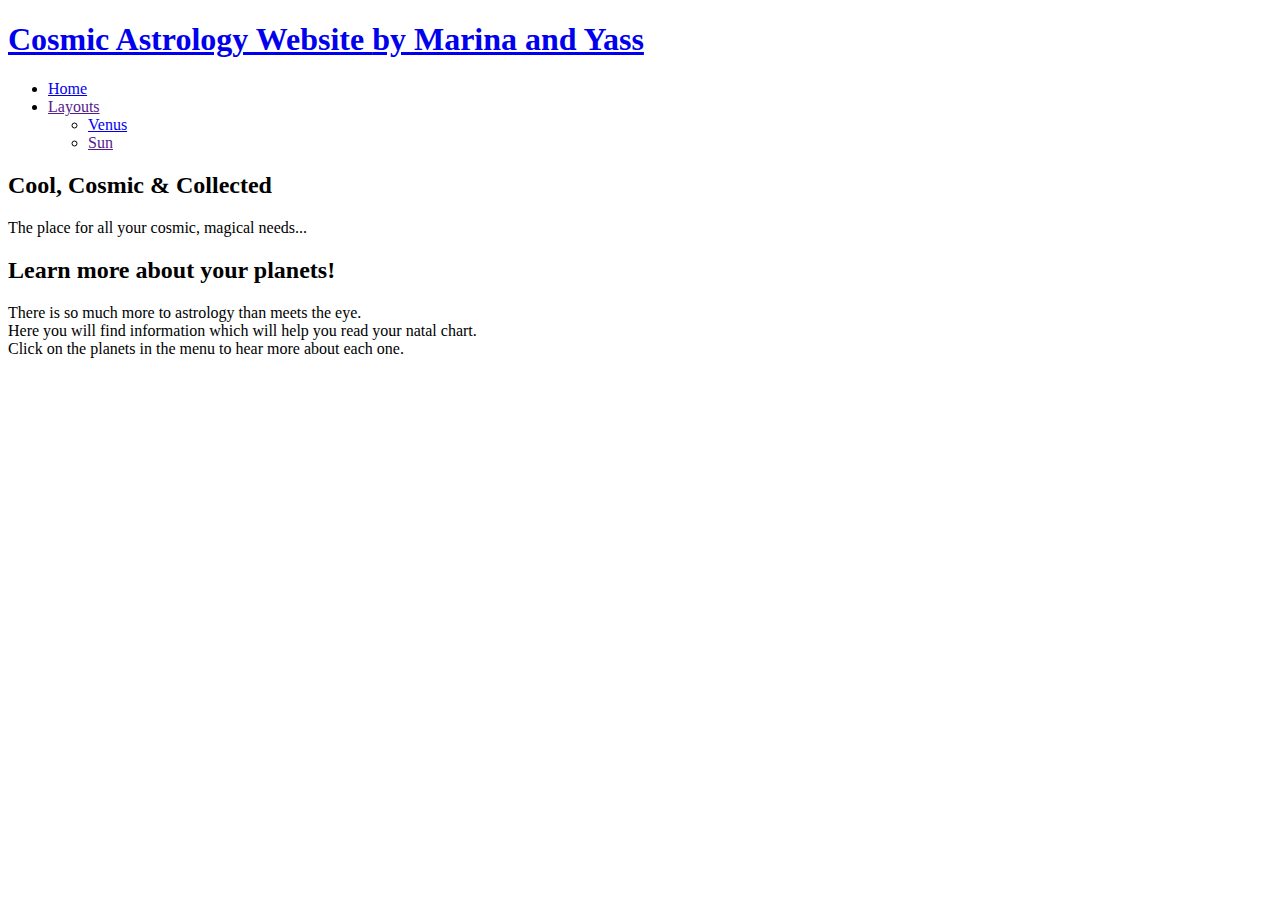
==== index.html @ 4d7a9b96 "Add files via upload" ====
<!DOCTYPE HTML>

<html>
	<head>
		<title> </title>
		<meta http-equiv="content-type" content="text/html; charset=utf-8" />
		<meta name="description" content="" />
		<meta name="keywords" content="" />
		<noscript>
			<link rel="stylesheet" href="css/style.css" />
			<link rel="stylesheet" href="https://fonts.googleapis.com/css?family=Nunito" rel="stylesheet">
		</noscript>
	</head>
	<body class="landing">

			<header id="header" class="alt skel-layers-fixed">
				<h1><a href="index.html"> Cosmic Astrology Website <span>by Marina and Yass</span></a></h1>
				<nav id="nav">
					<ul>
						<li><a href="index.html">Home</a></li>
						<li>
							<a href="" class="icon fa-angle-down">Layouts</a>
							<ul>
								<li><a href="venus.html">Venus</a></li>
								<li>
									<a href="">Sun</a>
								</li>
							</ul>
						</li>
					</ul>
				</nav>
			</header>

			<section id="banner">
				<div class="inner">
					<h2>Cool, Cosmic & Collected</h2>
					<p>The place for all your cosmic, magical needs...</p>
					<ul class="actions">
					</ul>
				</div>
			</section>

			<section id="one" class="wrapper style1">
				<div class="container">
					<header class="major">
						<h2>Learn more about your planets!</h2>
						<p>There is so much more to astrology than meets the eye.<br />
						Here you will find information which will help you read your natal chart.<br />
						Click on the planets in the menu to hear more about each one.</p>
					</header>
					<div class="slider">
						<span class="nav-previous"></span>
						<div class="viewer">
							<div class="reel">
								<div class="slide">
									<img src="images/slide01.jpg" alt="" />
								</div>
								<div class="slide">
									<img src="images/slide02.jpg" alt="" />
								</div>
								<div class="slide">
									<img src="images/slide03.jpg" alt="" />
								</div>
							</div>
						</div>
						<span class="nav-next"></span>
					</div>
				</div>
			</section>

	</body>
</html>
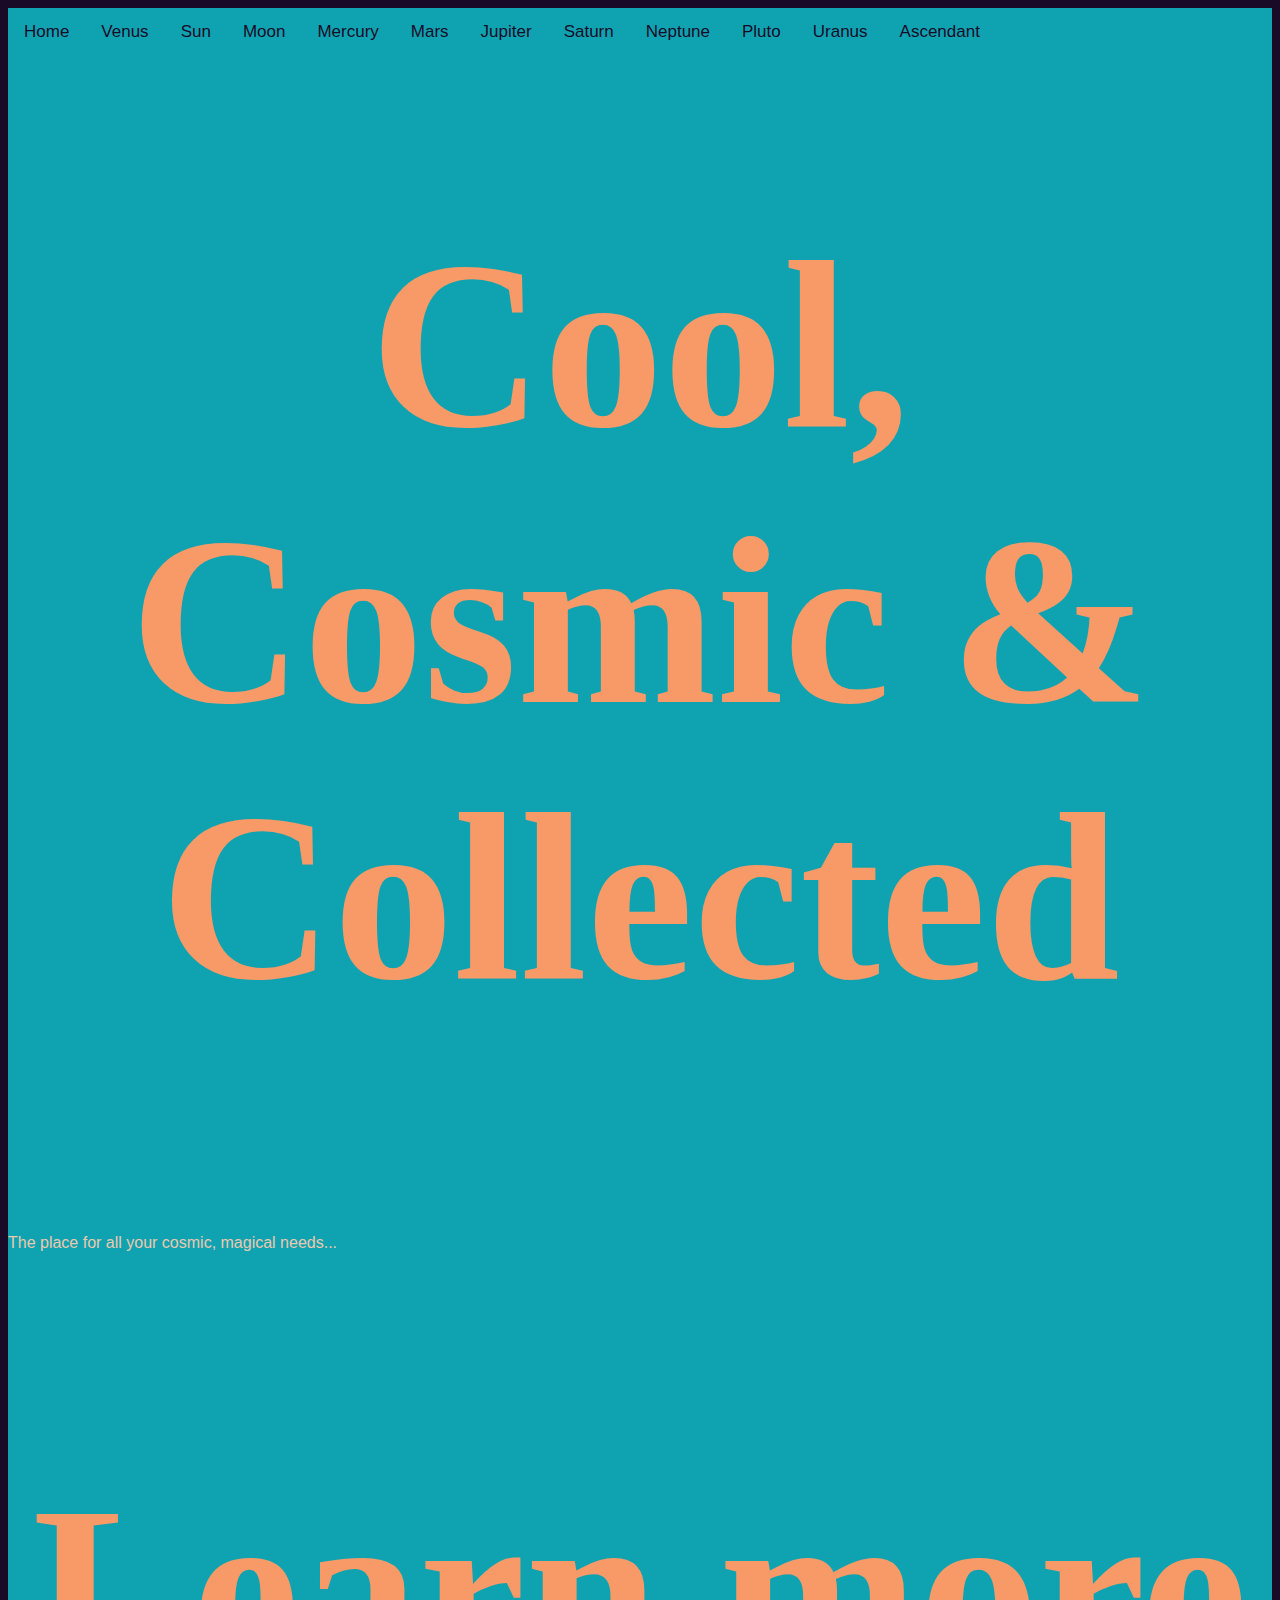
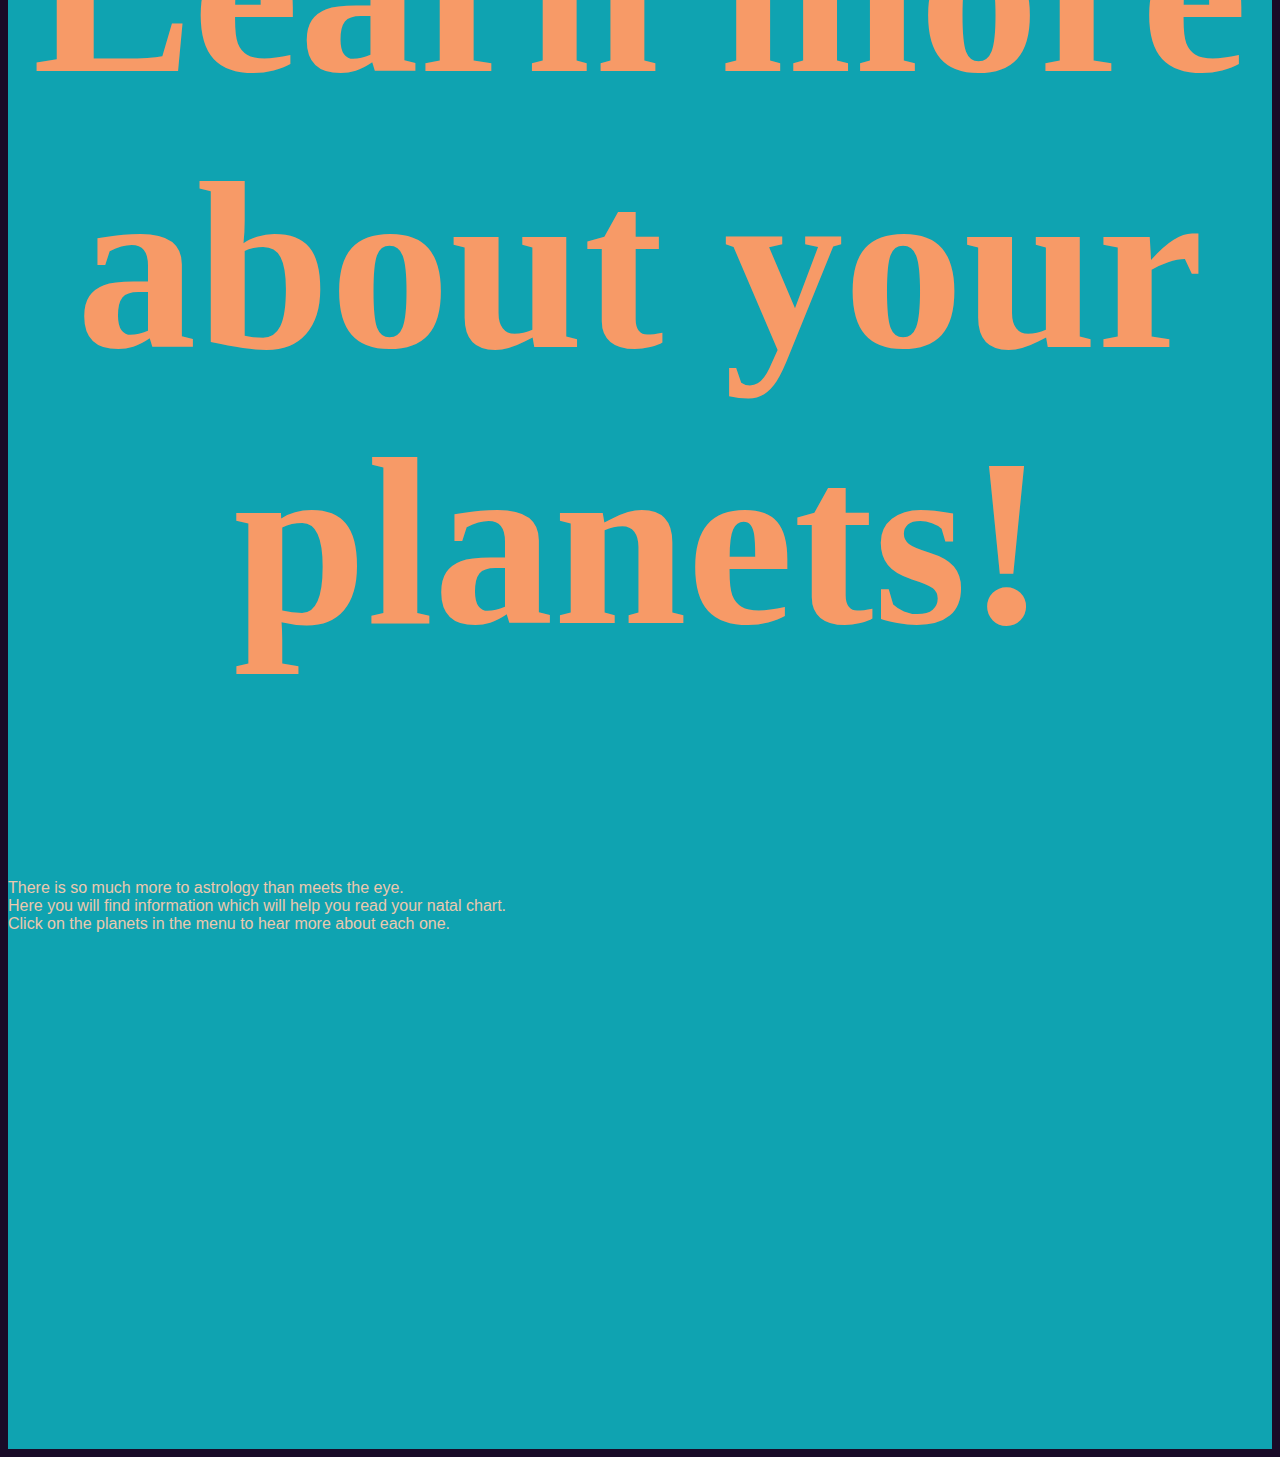
==== commit d1166ca2: "Add files via upload" ====
--- a/index.html
+++ b/index.html
@@ -1,5 +1,5 @@
 <!DOCTYPE HTML>
-
+<link rel="stylesheet" type="text/css" href="style2.css">
 <html>
 	<head>
 		<title> </title>
@@ -13,23 +13,19 @@
 	</head>
 	<body class="landing">
 
-			<header id="header" class="alt skel-layers-fixed">
-				<h1><a href="index.html"> Cosmic Astrology Website <span>by Marina and Yass</span></a></h1>
-				<nav id="nav">
-					<ul>
-						<li><a href="index.html">Home</a></li>
-						<li>
-							<a href="" class="icon fa-angle-down">Layouts</a>
-							<ul>
-								<li><a href="venus.html">Venus</a></li>
-								<li>
-									<a href="">Sun</a>
-								</li>
-							</ul>
-						</li>
-					</ul>
-				</nav>
-			</header>
+		<div class="topnav">
+	  <a class="active" href="index.html">Home</a>
+	  <a href="venus.html">Venus</a>
+	  <a href="sun.html">Sun</a>
+	  <a href="moon.html">Moon</a>
+	  <a href="mercury.html">Mercury</a>
+	  <a href="moon.html">Mars</a>
+	  <a href="jupiter.html">Jupiter</a>
+		<a href="saturn.html">Saturn</a>
+	  <a href="neptune.html">Neptune</a>
+	  <a href="pluto.html">Pluto</a>
+	  <a href="uranus.html">Uranus</a>
+	  <a href="ascendant.html">Ascendant</a>
 
 			<section id="banner">
 				<div class="inner">
--- a/style2.css
+++ b/style2.css
@@ -0,0 +1,52 @@
+
+body {
+  background-color: #190B28;
+	color: #ECC8AE;
+	font-size: 1em;
+  font-family: 'Montserrat', sans-serif;
+}
+
+img {
+  height: 500px;
+  float: left;
+}
+
+h1 {
+  color: #0FA3B1;
+  margin-left: 20px;
+}
+
+h3 {
+  color: #D66662;
+  font-size: 2em;
+  font-weight: bold;
+  text-align: center;
+  font-family: "Courier New", Courier;
+}
+
+h2 {
+  font-size: 15em;
+  font-weight: bolder;
+  text-align: center;
+  font-family: "Brush Script MT",cursive;
+  color: #F79A67;
+}
+
+.topnav {
+  background-color: #0FA3B1;
+  overflow: hidden;
+}
+
+.topnav a {
+  float: left;
+  color: #190B28;
+  text-align: center;
+  padding: 14px 16px;
+  text-decoration: none;
+  font-size: 17px;
+}
+
+.topnav a:hover {
+  background-color: #D66662;
+  color: black;
+}
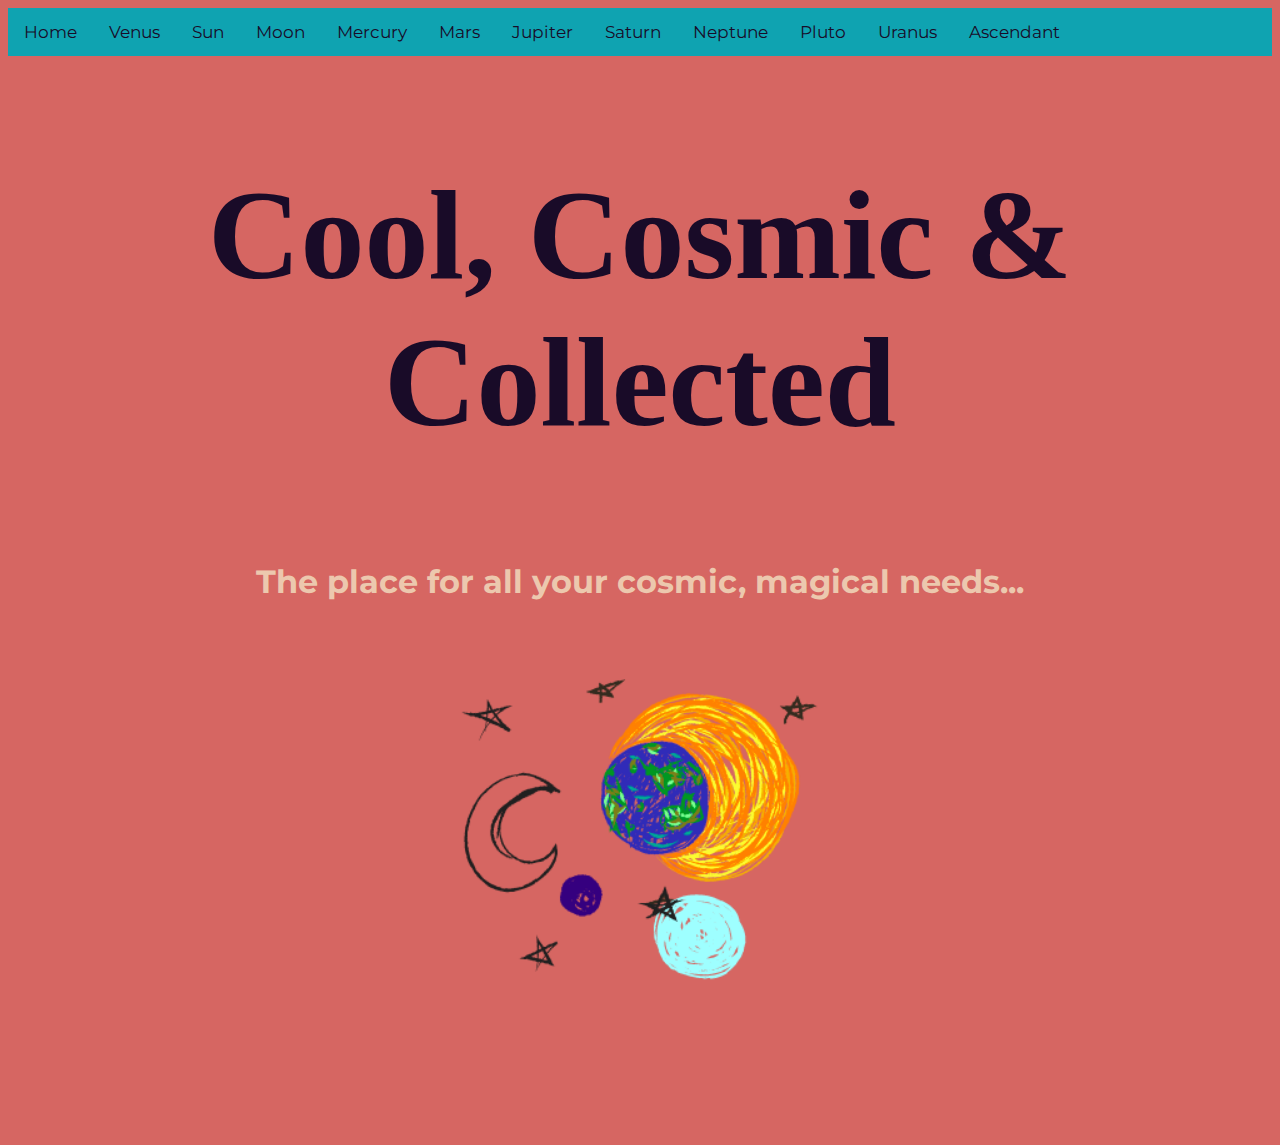
==== commit ca7017b1: "Add files via upload" ====
--- a/index.html
+++ b/index.html
@@ -1,7 +1,23 @@
 <!DOCTYPE HTML>
-<link rel="stylesheet" type="text/css" href="style2.css">
+<link rel="stylesheet" type="text/css" href="style3.css">
 <html>
+<div class="topnav">
+<a class="active" href="index.html">Home</a>
+<a href="venus.html">Venus</a>
+<a href="sun.html">Sun</a>
+<a href="moon.html">Moon</a>
+<a href="mercury.html">Mercury</a>
+<a href="mars.html">Mars</a>
+<a href="jupiter.html">Jupiter</a>
+<a href="saturn.html">Saturn</a>
+<a href="neptune.html">Neptune</a>
+<a href="pluto.html">Pluto</a>
+<a href="uranus.html">Uranus</a>
+<a href="ascendant.html">Ascendant</a>
+</div>
+
 	<head>
+		<link href="https://fonts.googleapis.com/css?family=Montserrat" rel="stylesheet">
 		<title> </title>
 		<meta http-equiv="content-type" content="text/html; charset=utf-8" />
 		<meta name="description" content="" />
@@ -13,24 +29,11 @@
 	</head>
 	<body class="landing">
 
-		<div class="topnav">
-	  <a class="active" href="index.html">Home</a>
-	  <a href="venus.html">Venus</a>
-	  <a href="sun.html">Sun</a>
-	  <a href="moon.html">Moon</a>
-	  <a href="mercury.html">Mercury</a>
-	  <a href="moon.html">Mars</a>
-	  <a href="jupiter.html">Jupiter</a>
-		<a href="saturn.html">Saturn</a>
-	  <a href="neptune.html">Neptune</a>
-	  <a href="pluto.html">Pluto</a>
-	  <a href="uranus.html">Uranus</a>
-	  <a href="ascendant.html">Ascendant</a>
 
 			<section id="banner">
 				<div class="inner">
 					<h2>Cool, Cosmic & Collected</h2>
-					<p>The place for all your cosmic, magical needs...</p>
+					<center> <h3>The place for all your cosmic, magical needs...</h3> <center/>
 					<ul class="actions">
 					</ul>
 				</div>
@@ -39,30 +42,18 @@
 			<section id="one" class="wrapper style1">
 				<div class="container">
 					<header class="major">
-						<h2>Learn more about your planets!</h2>
-						<p>There is so much more to astrology than meets the eye.<br />
-						Here you will find information which will help you read your natal chart.<br />
-						Click on the planets in the menu to hear more about each one.</p>
 					</header>
-					<div class="slider">
-						<span class="nav-previous"></span>
-						<div class="viewer">
-							<div class="reel">
-								<div class="slide">
-									<img src="images/slide01.jpg" alt="" />
-								</div>
-								<div class="slide">
-									<img src="images/slide02.jpg" alt="" />
-								</div>
-								<div class="slide">
-									<img src="images/slide03.jpg" alt="" />
-								</div>
-							</div>
-						</div>
-						<span class="nav-next"></span>
-					</div>
-				</div>
 			</section>
+
+			<section id="main" class="wrapper style1">
+				<div class="item">
+  <center> <a href="#" class="center"><img src="stars.png" alt="" hspace="80"/></a> </center>
+	<style>
+
+	img, p {
+		margin:5;
+	}
+
 
 	</body>
 </html>
--- a/style3.css
+++ b/style3.css
@@ -0,0 +1,52 @@
+
+body {
+  background-color: #D66662;
+	color: #ECC8AE;
+	font-size: 1em;
+  font-family: 'Montserrat', sans-serif;
+}
+
+img {
+  height: 500px;
+  text-align: center;
+}
+
+h1 {
+  color: #190B28;
+  margin-left: 20px;
+}
+
+h3 {
+  color: #ECC8AE;
+  font-size: 2em;
+  font-weight: bold;
+  text-align: center;
+  font-family: "Montserrat", Courier;
+}
+
+h2 {
+  font-size: 8em;
+  font-weight: bolder;
+  text-align: center;
+  font-family: "Brush Script MT",cursive;
+  color: #190B28;
+}
+
+.topnav {
+  background-color: #0FA3B1;
+  overflow: hidden;
+}
+
+.topnav a {
+  float: left;
+  color: #190B28;
+  text-align: center;
+  padding: 14px 16px;
+  text-decoration: none;
+  font-size: 17px;
+}
+
+.topnav a:hover {
+  background-color: #D66662;
+  color: black;
+}
